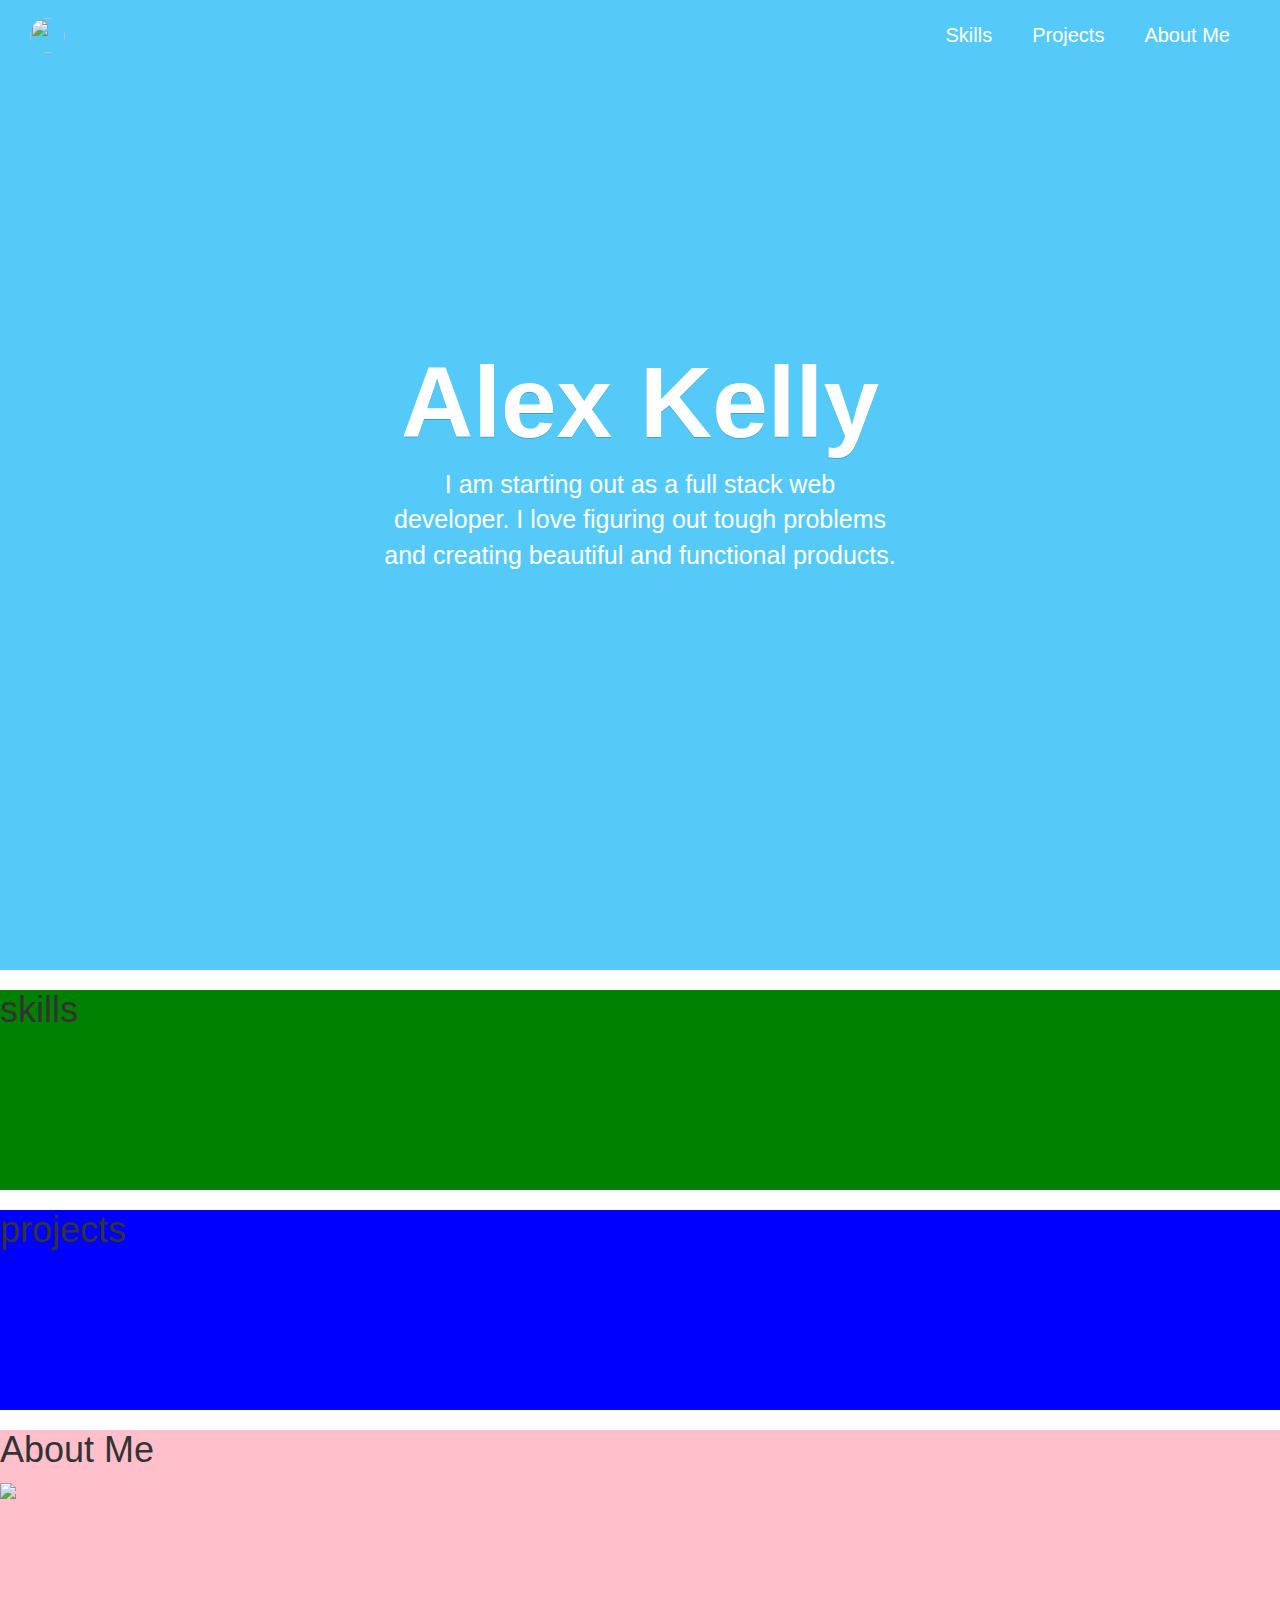
==== home/index.html @ dbb7cc50 "Updated navbar and started on about section" ====
<!DOCTYPE html>
<html>
<head>
  <meta charset="utf-8">
  <title>Portfolio - Alex Kelly</title>
  <link rel="stylesheet" href="https://use.fontawesome.com/releases/v5.3.1/css/all.css" integrity="sha384-mzrmE5qonljUremFsqc01SB46JvROS7bZs3IO2EmfFsd15uHvIt+Y8vEf7N7fWAU" crossorigin="anonymous">
  <link rel="stylesheet" href="https://maxcdn.bootstrapcdn.com/bootstrap/3.3.7/css/bootstrap.min.css">
  <link rel="stylesheet" href="css/style.css">
  <meta name="profile" content="Alex Kelly - Web Developer">
</head>
<body>
  <div class="navbar-wagon">
    <a href="#about" class="navbar-wagon-brand">
      <img src="https://avatars0.githubusercontent.com/u/39766475?s=88&v=4" class="avatar dropdown-toggle">
    </a>
    <!-- Right Navigation -->
    <div class="navbar-wagon-right hidden-xs hidden-sm">
        <a href="#skills" class="navbar-wagon-item navbar-wagon-link">Skills</a>
        <a href="#projects" class="navbar-wagon-item navbar-wagon-link">Projects</a>
        <a href="#about" class="navbar-wagon-item navbar-wagon-link">About Me</a>
    </div>
  </div>
    <div class="banner" >
      <div class="banner-content">
        <h1>Alex Kelly</h1>
        <p>I am starting out as a full stack web developer. I love figuring out tough problems and creating beautiful and functional products.</p>
      </div>
      <div class="social-links">
        <div class="social-link">
          <a target="_blank" href="https://github.com/alexkelly51" class="icon-white">
            <i class="fab fa-github""></i>
          </a>
        </div>
        <div class="social-link">
          <a target="_blank" href="https://www.linkedin.com/in/bzzagent/" class="icon-white">
            <i class="fab fa-linkedin-in"></i>
          </a>
        </div>
        <div class="social-link">
          <a target="_blank" href="https://twitter.com/Alex_M_Kelly" class="icon-white">
            <i class="fab fa-twitter"></i>
          </a>
        </div>
      </div>
    </div>



    <div class="skills-section" id="skills">
    <h1> skills</h1>
    </div>


    <div class="projects" id="projects">
    <h1>projects</h1>
    </div>


    <div class="about" id="about">
      <div>
        <h1>About Me</h1>
        <img src="https://avatars0.githubusercontent.com/u/39766475?s=88&v=4" class="avatar dropdown-toggle">
        <p>

        </p>
      </div>
    </div>
  </body>
</html>
---- home/css/style.css ----
@import url("components/banner.css");
@import url("components/navbar.css");
@import url("layouts/links.css");
@import url("layouts/projects.css");
@import url("layouts/about.css");


body {
  margin: 0;
  margin-bottom: 100px;
  font-family: 'Varela Round', sans-serif;
}
.text-center {
  text-align: center;
}
.container {
  max-width: 1000px;
  margin: 50px auto;
}
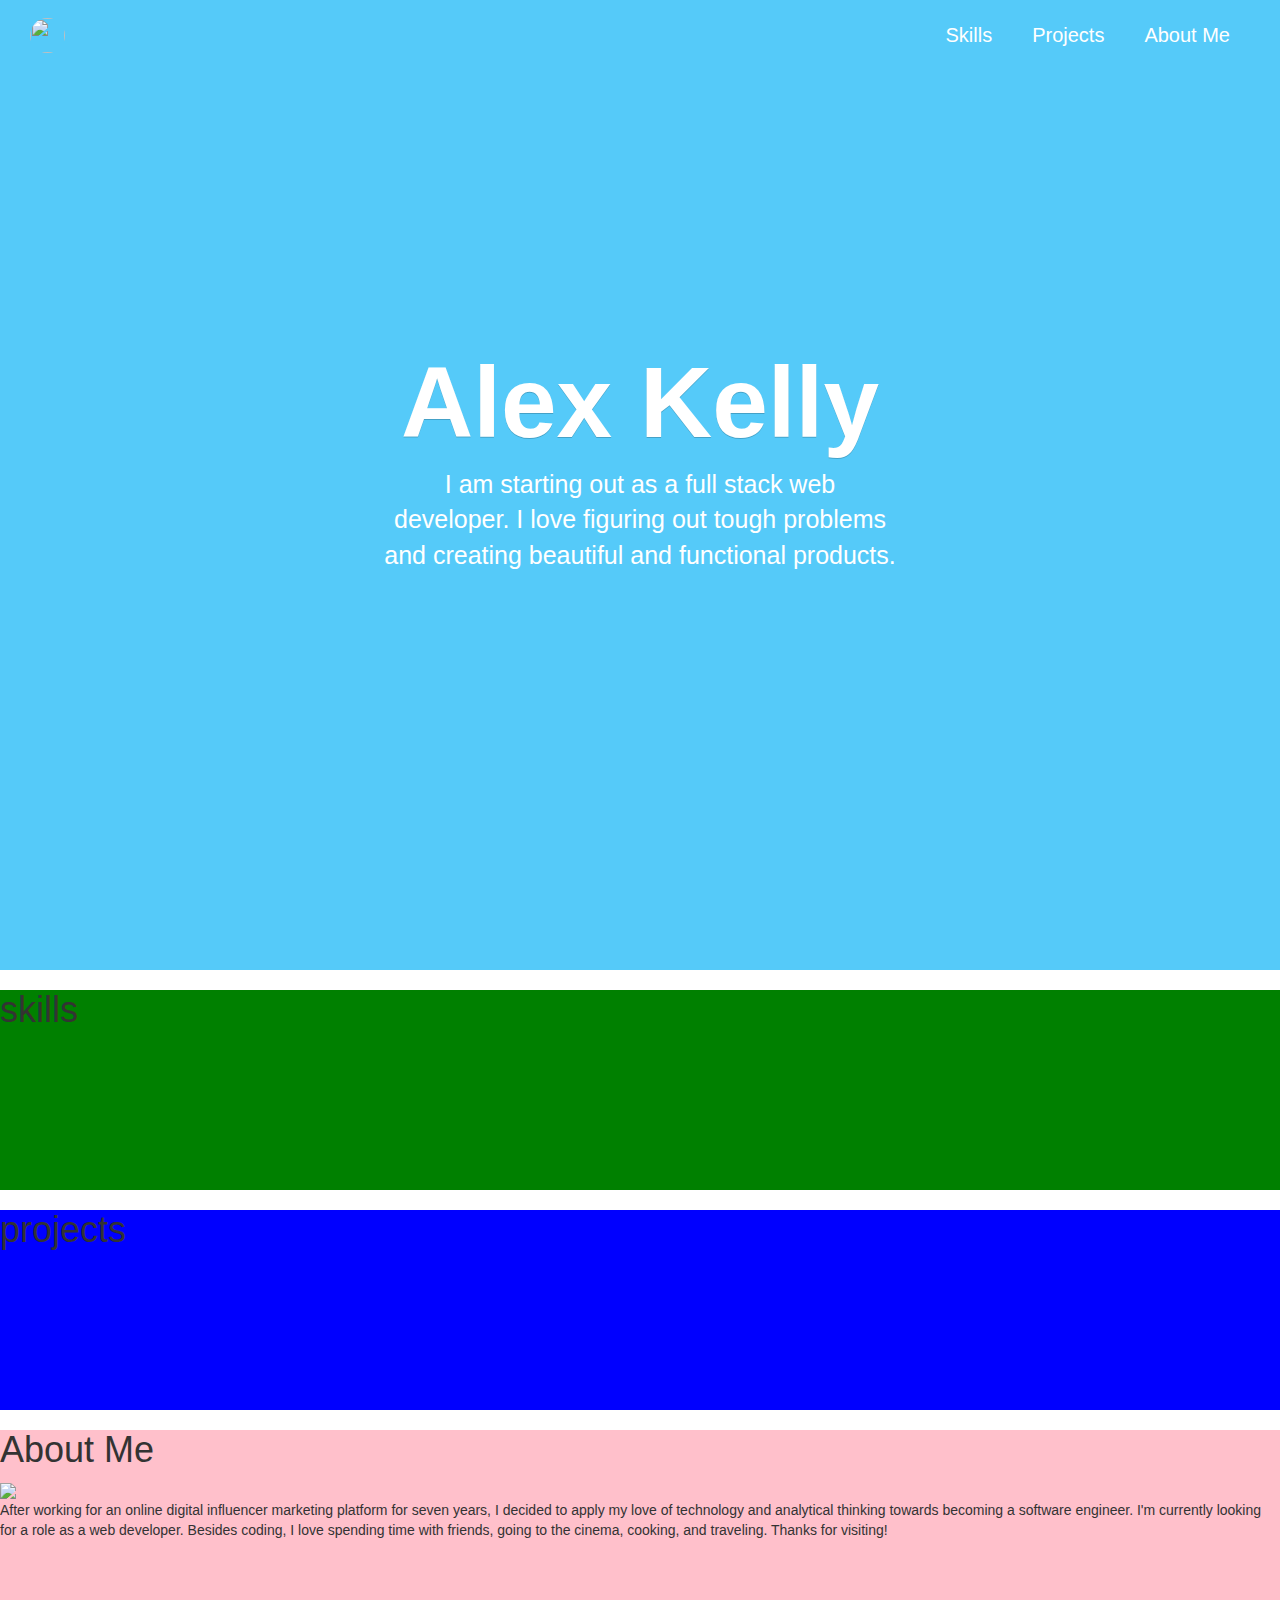
==== commit 45694fdc: "updated about me section" ====
--- a/home/index.html
+++ b/home/index.html
@@ -61,7 +61,11 @@
         <h1>About Me</h1>
         <img src="https://avatars0.githubusercontent.com/u/39766475?s=88&v=4" class="avatar dropdown-toggle">
         <p>
+          After working for an online digital influencer marketing platform for seven years, I decided to apply my love of technology and analytical thinking towards becoming a software engineer. I'm currently looking for a role as a web developer.
 
+          Besides coding, I love spending time with friends, going to the cinema, cooking, and traveling.
+
+          Thanks for visiting!
         </p>
       </div>
     </div>
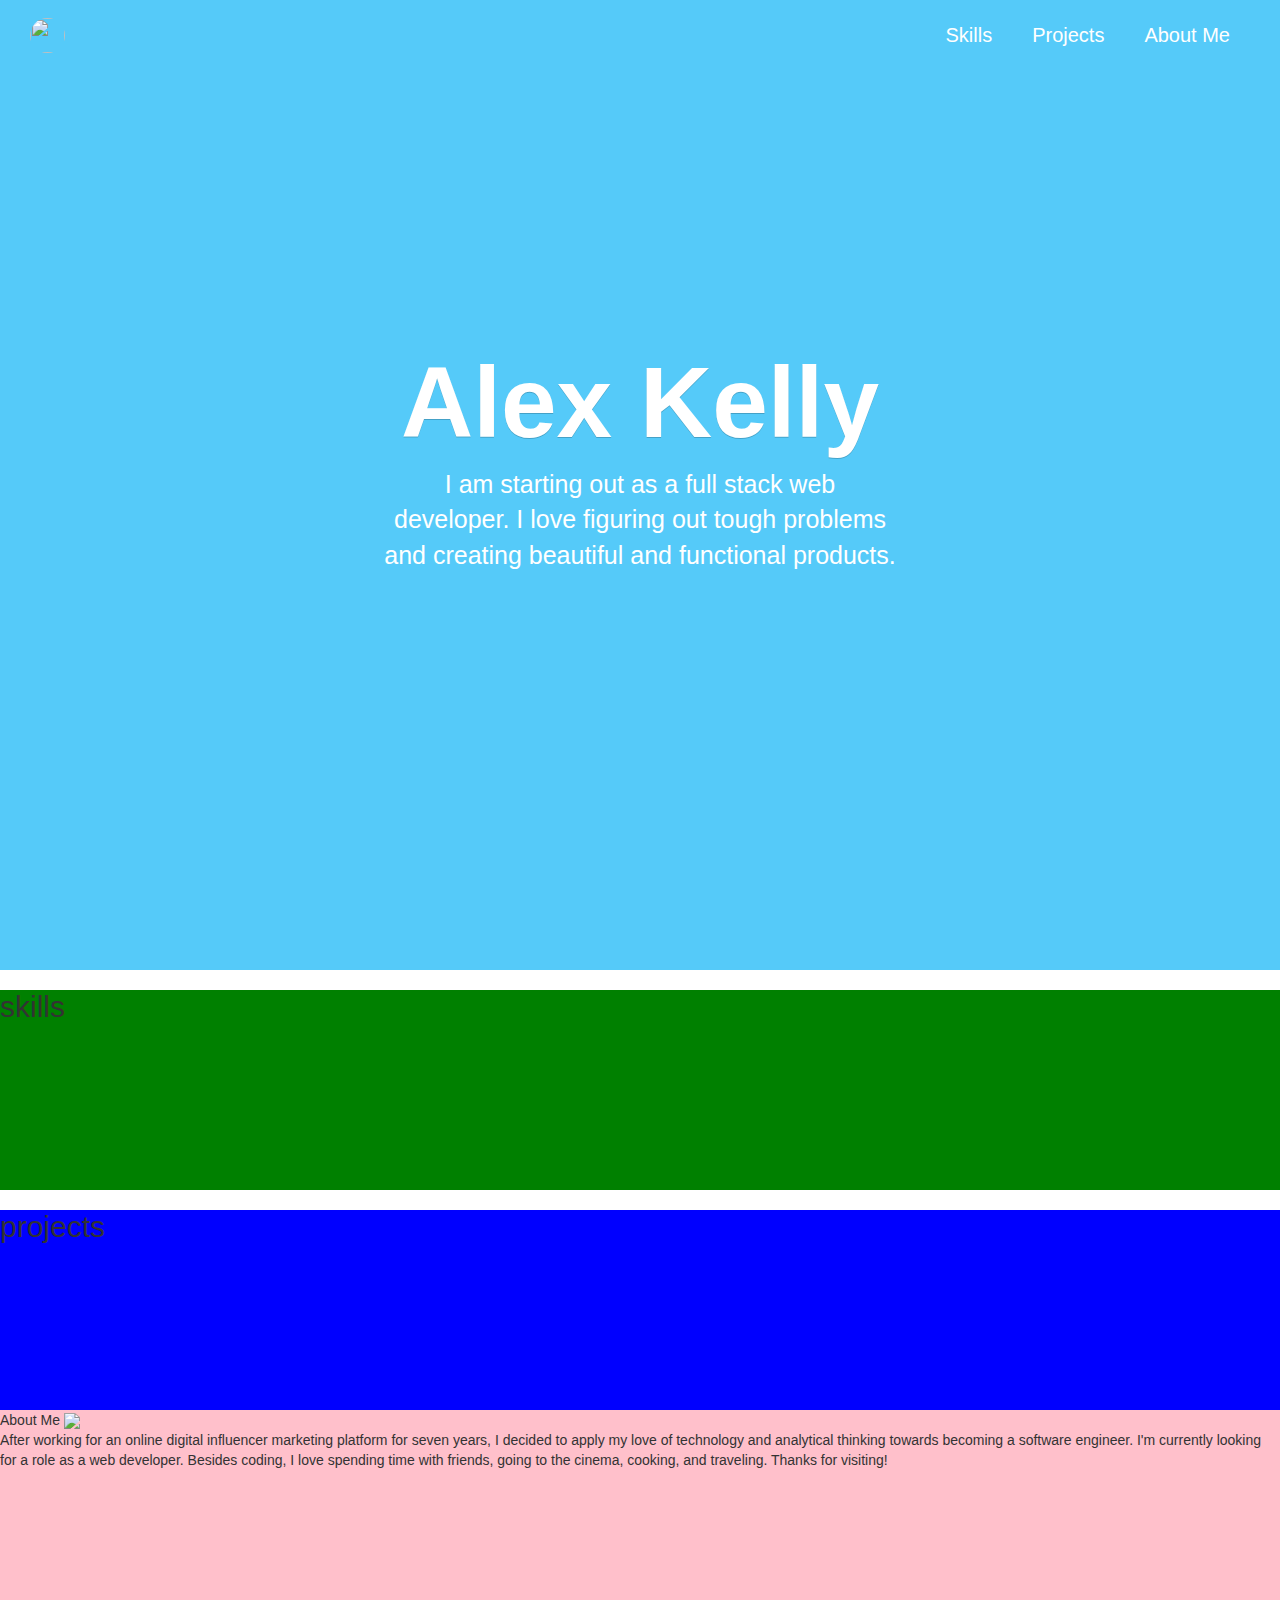
==== commit 7c3b7e82: "chose just one h1 title and made all other text h2 or below" ====
--- a/home/index.html
+++ b/home/index.html
@@ -47,18 +47,18 @@
 
 
     <div class="skills-section" id="skills">
-    <h1> skills</h1>
+    <h2> skills</h2>
     </div>
 
 
     <div class="projects" id="projects">
-    <h1>projects</h1>
+    <h2>projects</h2>
     </div>
 
 
     <div class="about" id="about">
       <div>
-        <h1>About Me</h1>
+        <h12>About Me</h2>
         <img src="https://avatars0.githubusercontent.com/u/39766475?s=88&v=4" class="avatar dropdown-toggle">
         <p>
           After working for an online digital influencer marketing platform for seven years, I decided to apply my love of technology and analytical thinking towards becoming a software engineer. I'm currently looking for a role as a web developer.
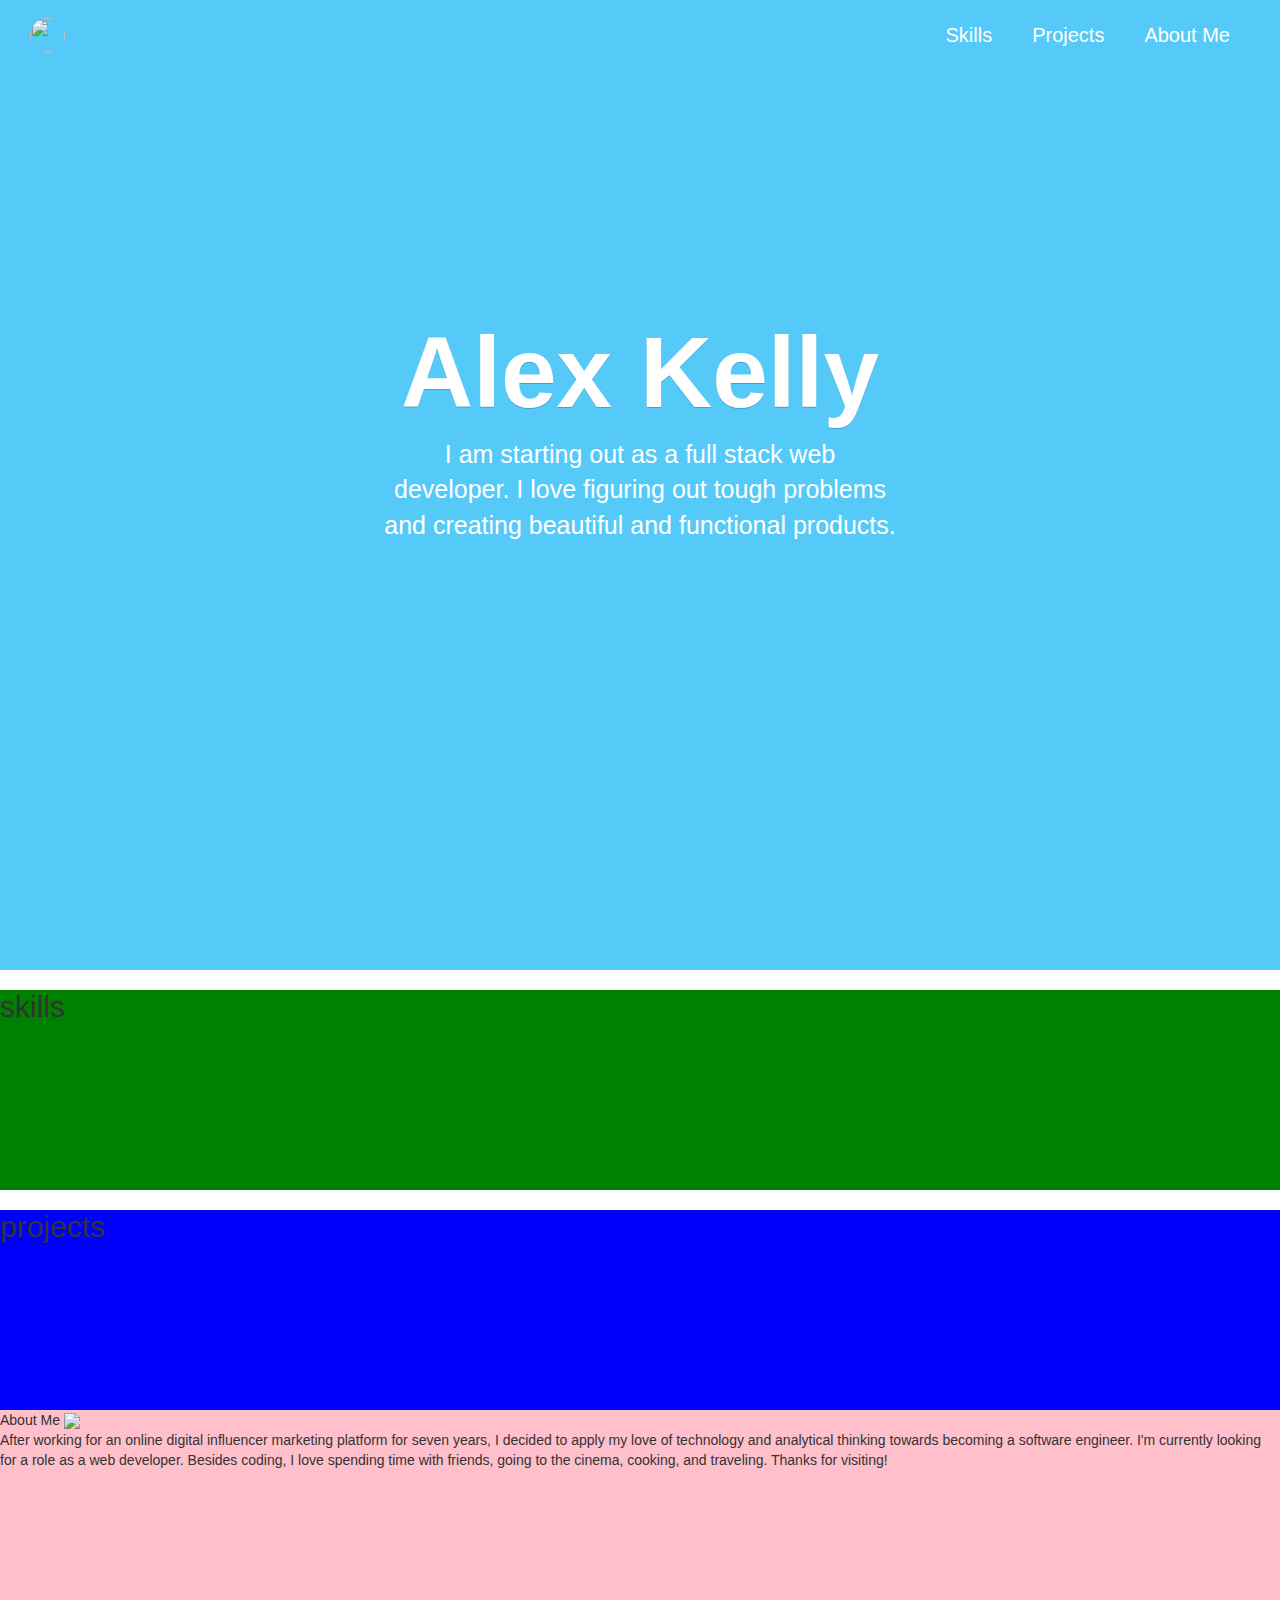
==== commit bf0cabb7: "link hovers and changed social links to a ul"" ====
--- a/home/index.html
+++ b/home/index.html
@@ -26,7 +26,28 @@
         <p>I am starting out as a full stack web developer. I love figuring out tough problems and creating beautiful and functional products.</p>
       </div>
       <div class="social-links">
-        <div class="social-link">
+        <ul class="list-inline">
+          <li>
+            <a target="_blank" href="https://github.com/alexkelly51">
+              <i class="fab fa-github""></i>
+            </a>
+          </li>
+          <li>
+            <a target="_blank" href="https://www.linkedin.com/in/bzzagent/">
+              <i class="fab fa-linkedin-in"></i>
+            </a>
+          </li>
+          <li>
+            <a target="_blank" href="https://twitter.com/Alex_M_Kelly" >
+              <i class="fab fa-twitter"></i>
+            </a>
+          </li>
+        </ul>
+
+
+
+
+        <!-- <div class="social-link">
           <a target="_blank" href="https://github.com/alexkelly51" class="icon-white">
             <i class="fab fa-github""></i>
           </a>
@@ -40,10 +61,9 @@
           <a target="_blank" href="https://twitter.com/Alex_M_Kelly" class="icon-white">
             <i class="fab fa-twitter"></i>
           </a>
-        </div>
+        </div> -->
       </div>
     </div>
-
 
 
     <div class="skills-section" id="skills">
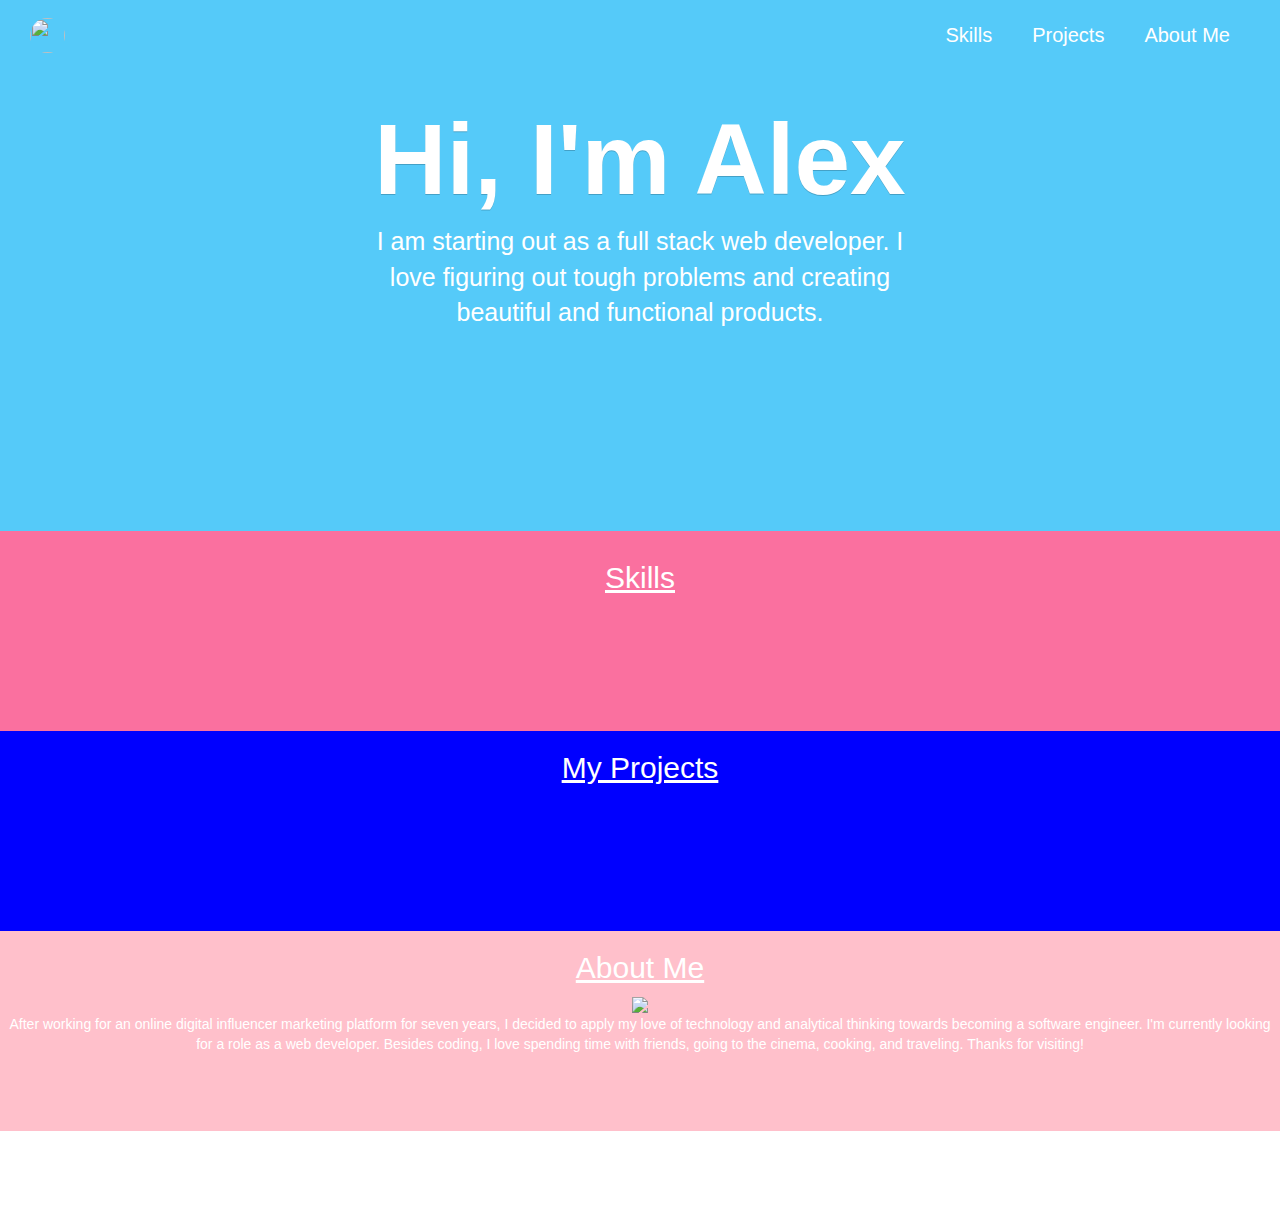
==== commit cba1390c: "tidying up naming conventions and folder structure, drying up code" ====
--- a/home/index.html
+++ b/home/index.html
@@ -22,7 +22,7 @@
   </div>
     <div class="banner" >
       <div class="banner-content">
-        <h1>Alex Kelly</h1>
+        <h1>Hi, I'm Alex</h1>
         <p>I am starting out as a full stack web developer. I love figuring out tough problems and creating beautiful and functional products.</p>
       </div>
       <div class="social-links">
@@ -43,42 +43,27 @@
             </a>
           </li>
         </ul>
-
-
-
-
-        <!-- <div class="social-link">
-          <a target="_blank" href="https://github.com/alexkelly51" class="icon-white">
-            <i class="fab fa-github""></i>
-          </a>
-        </div>
-        <div class="social-link">
-          <a target="_blank" href="https://www.linkedin.com/in/bzzagent/" class="icon-white">
-            <i class="fab fa-linkedin-in"></i>
-          </a>
-        </div>
-        <div class="social-link">
-          <a target="_blank" href="https://twitter.com/Alex_M_Kelly" class="icon-white">
-            <i class="fab fa-twitter"></i>
-          </a>
-        </div> -->
       </div>
     </div>
 
 
-    <div class="skills-section" id="skills">
-    <h2> skills</h2>
+    <div class="skills section">
+      <div class="skills-content">
+        <h2>Skills</h2>
+      </div>
     </div>
 
 
-    <div class="projects" id="projects">
-    <h2>projects</h2>
+    <div class="projects section">
+      <div class="projects-content">
+        <h2>My Projects</h2>
+      </div>
     </div>
 
 
-    <div class="about" id="about">
-      <div>
-        <h12>About Me</h2>
+    <div class="about section">
+      <div class="about-content">
+        <h2>About Me</h2>
         <img src="https://avatars0.githubusercontent.com/u/39766475?s=88&v=4" class="avatar dropdown-toggle">
         <p>
           After working for an online digital influencer marketing platform for seven years, I decided to apply my love of technology and analytical thinking towards becoming a software engineer. I'm currently looking for a role as a web developer.
--- a/home/css/style.css
+++ b/home/css/style.css
@@ -1,5 +1,7 @@
 @import url("components/banner.css");
 @import url("components/navbar.css");
+@import url("components/social_links.css");
+@import url("components/cards.css");
 @import url("layouts/links.css");
 @import url("layouts/projects.css");
 @import url("layouts/about.css");
@@ -10,11 +12,17 @@
   margin-bottom: 100px;
   font-family: 'Varela Round', sans-serif;
 }
-.text-center {
-  text-align: center;
-}
+
 .container {
   max-width: 1000px;
   margin: 50px auto;
 }
 
+h1, h2, p {
+  color: white;
+  text-align: center;
+}
+
+h2 {
+  text-decoration: underline;
+}
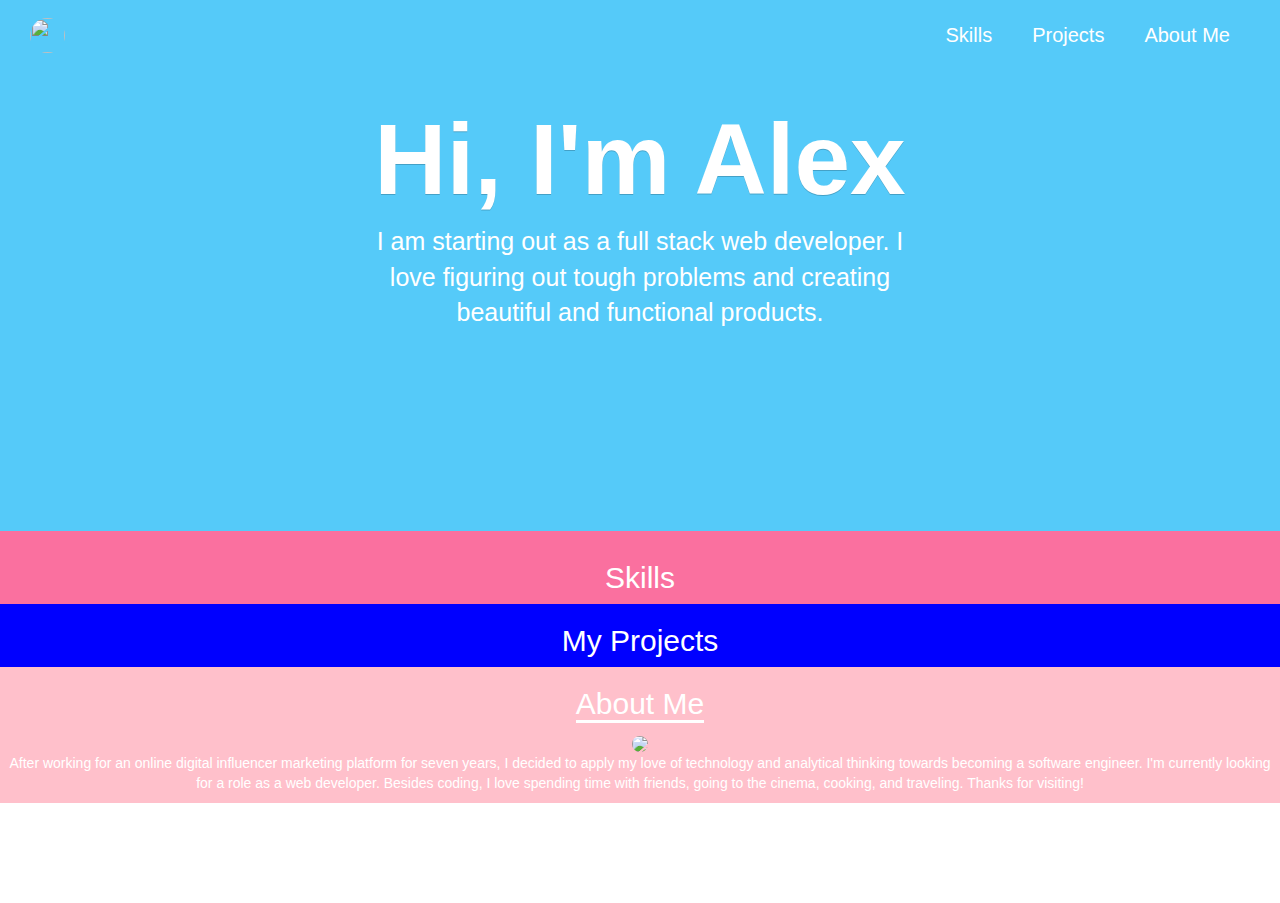
==== commit 58474a27: "added underlines on headers and checked flexboxes" ====
--- a/home/index.html
+++ b/home/index.html
@@ -63,15 +63,17 @@
 
     <div class="about section">
       <div class="about-content">
-        <h2>About Me</h2>
-        <img src="https://avatars0.githubusercontent.com/u/39766475?s=88&v=4" class="avatar dropdown-toggle">
-        <p>
-          After working for an online digital influencer marketing platform for seven years, I decided to apply my love of technology and analytical thinking towards becoming a software engineer. I'm currently looking for a role as a web developer.
+        <h2 class="section-header">About Me</h2>
+        <div class="other-content">
+          <img src="https://avatars0.githubusercontent.com/u/39766475?s=88&v=4" class="avatar">
+          <p>
+            After working for an online digital influencer marketing platform for seven years, I decided to apply my love of technology and analytical thinking towards becoming a software engineer. I'm currently looking for a role as a web developer.
 
-          Besides coding, I love spending time with friends, going to the cinema, cooking, and traveling.
+            Besides coding, I love spending time with friends, going to the cinema, cooking, and traveling.
 
-          Thanks for visiting!
-        </p>
+            Thanks for visiting!
+          </p>
+        </div>
       </div>
     </div>
   </body>
--- a/home/css/style.css
+++ b/home/css/style.css
@@ -2,9 +2,11 @@
 @import url("components/navbar.css");
 @import url("components/social_links.css");
 @import url("components/cards.css");
+@import url("components/avatar.css");
 @import url("layouts/links.css");
 @import url("layouts/projects.css");
 @import url("layouts/about.css");
+
 
 
 body {
@@ -24,5 +26,10 @@
 }
 
 h2 {
-  text-decoration: underline;
+  /*border-bottom: 3px white solid;*/
 }
+
+.section-header {
+  display:inline-block;
+  border-bottom: 3px white solid;
+}
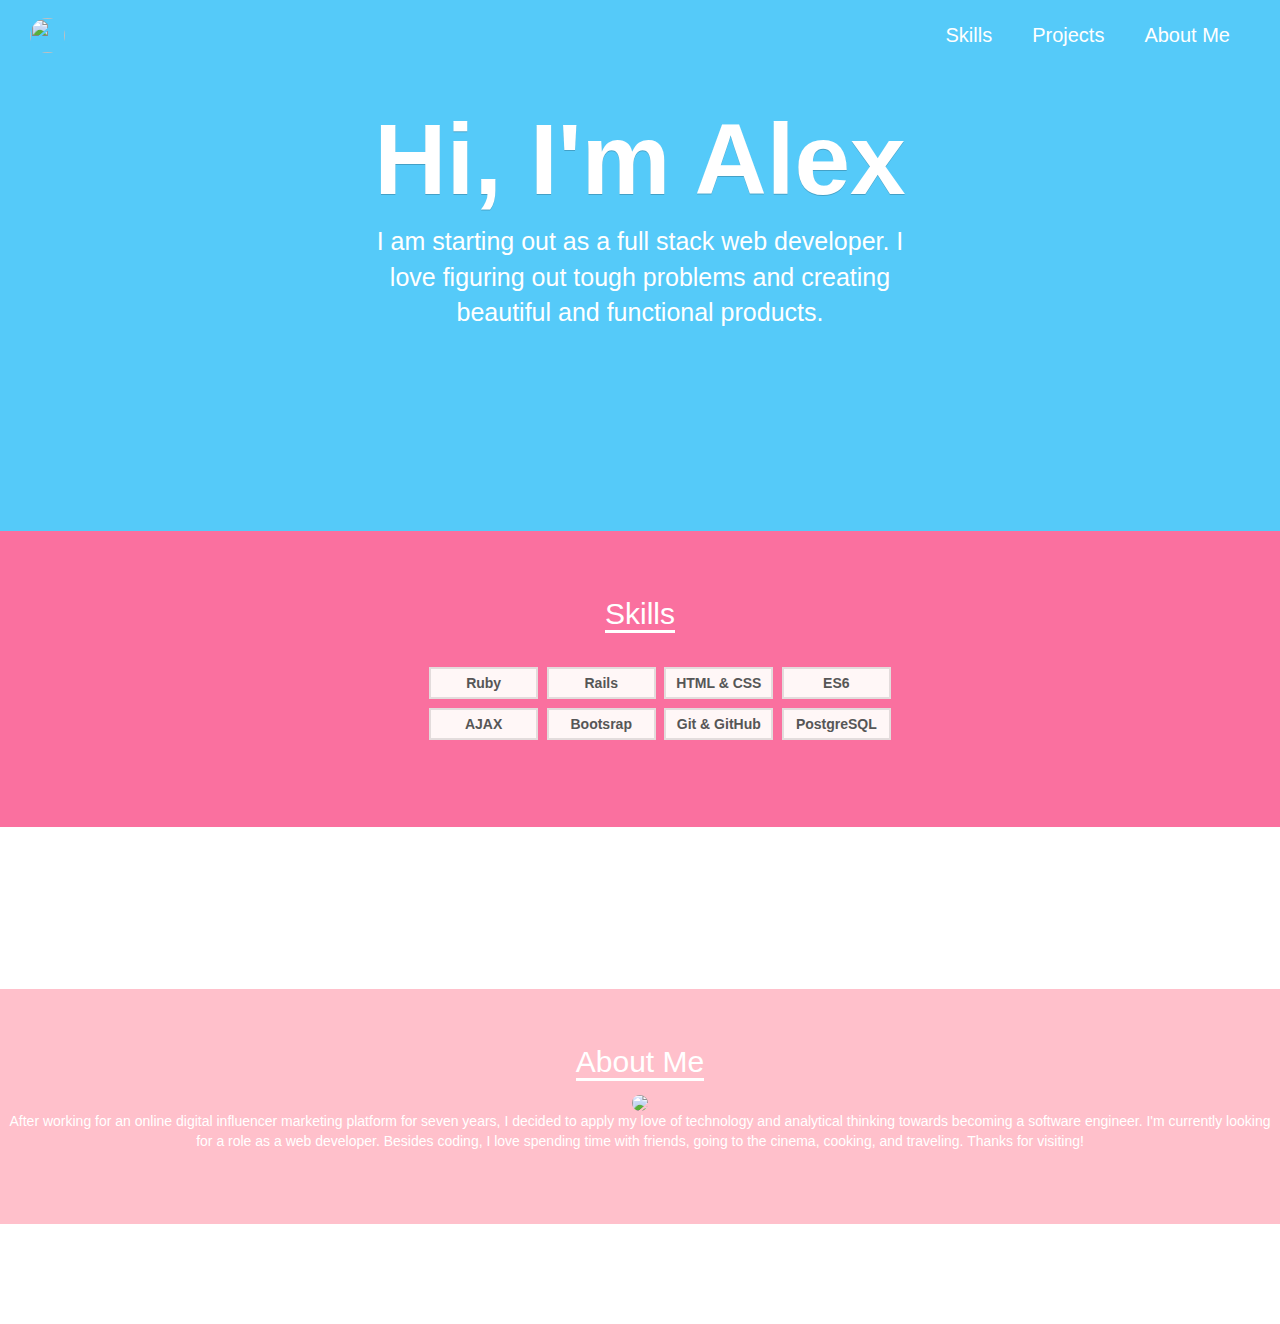
==== commit 159632b4: "added in skills cards" ====
--- a/home/index.html
+++ b/home/index.html
@@ -49,7 +49,19 @@
 
     <div class="skills section">
       <div class="skills-content">
-        <h2>Skills</h2>
+        <h2 class="section-header">Skills</h2>
+        <div class="other-content">
+          <ul class="mini-card">
+            <li>Ruby</li>
+            <li>Rails</li>
+            <li>HTML & CSS</li>
+            <li>ES6</li>
+            <li>AJAX</li>
+            <li>Bootsrap</li>
+            <li>Git & GitHub</li>
+            <li>PostgreSQL</li>
+          </ul>
+        </div>
       </div>
     </div>
 
--- a/home/css/style.css
+++ b/home/css/style.css
@@ -3,6 +3,7 @@
 @import url("components/social_links.css");
 @import url("components/cards.css");
 @import url("components/avatar.css");
+@import url("components/mini-card.css");
 @import url("layouts/links.css");
 @import url("layouts/projects.css");
 @import url("layouts/about.css");
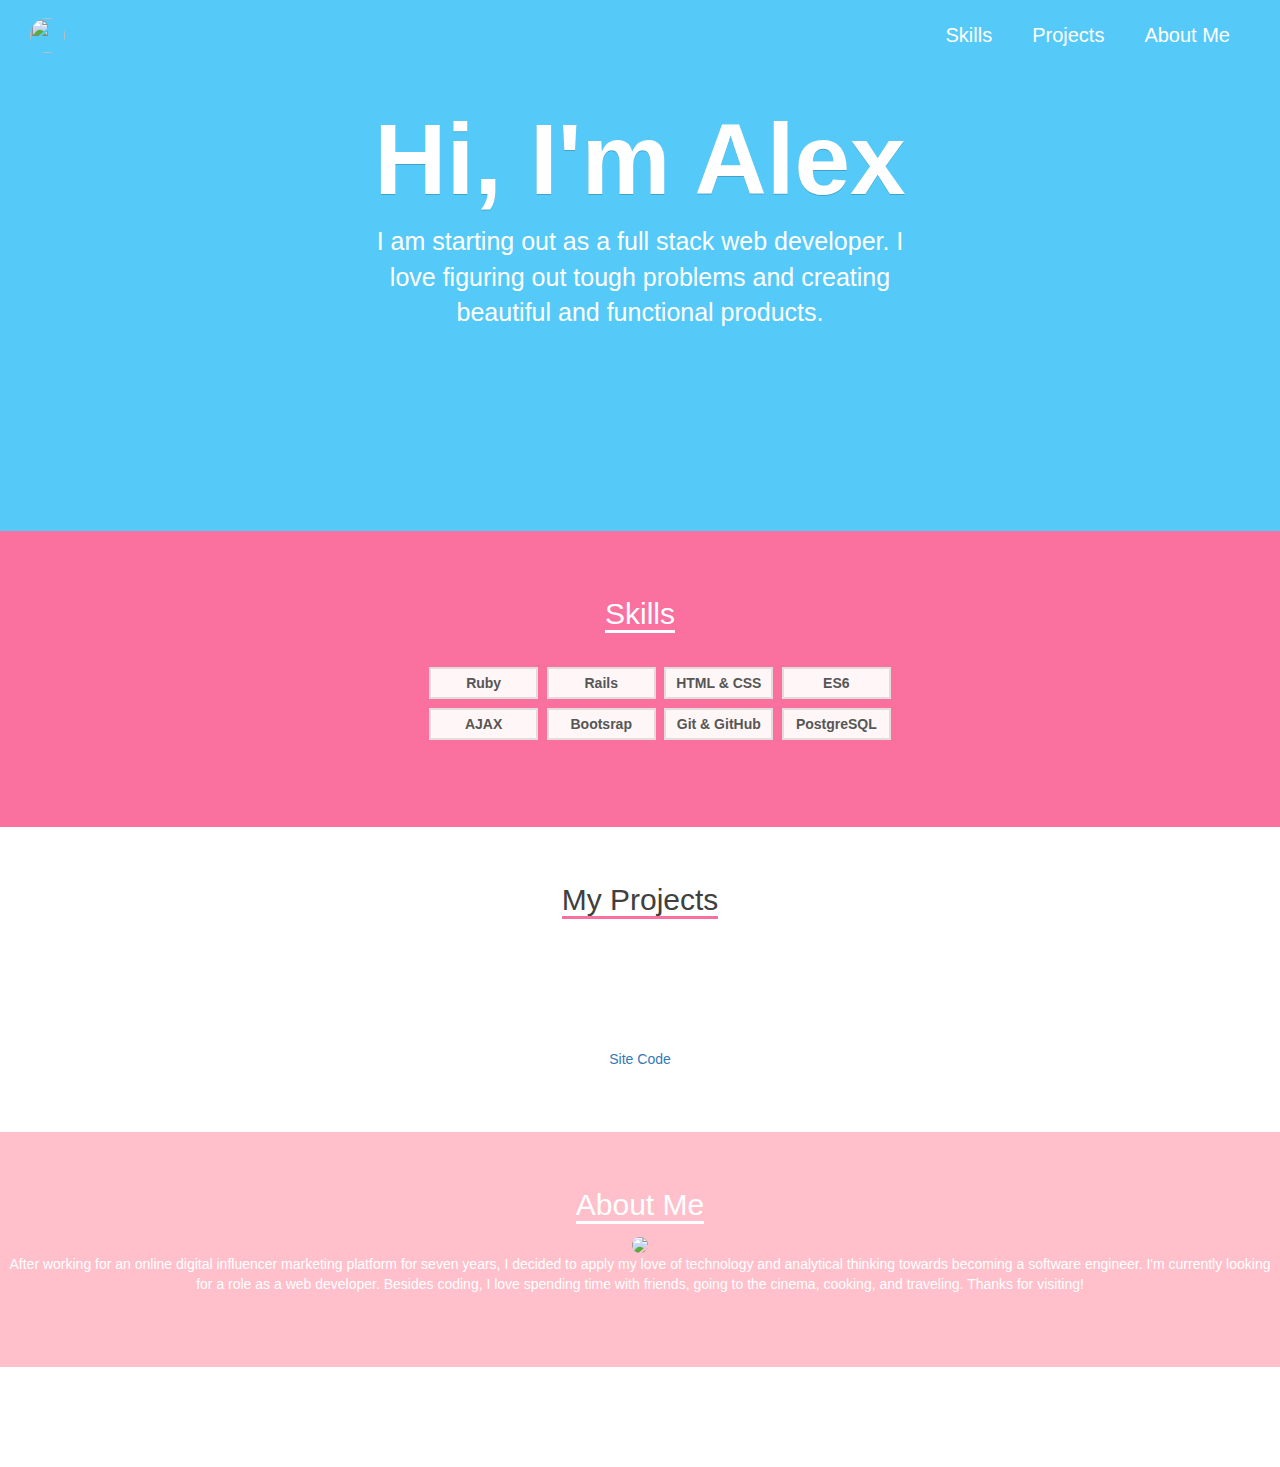
==== commit 7f9cdf96: "begun work on portfolio cards" ====
--- a/home/index.html
+++ b/home/index.html
@@ -68,7 +68,34 @@
 
     <div class="projects section">
       <div class="projects-content">
-        <h2>My Projects</h2>
+        <h2 class="section-header pink-underline">My Projects</h2>
+        <div class="projects-container">
+          <div class="project-card">
+            <div class="image-container">
+              <img src="">
+            </div>
+            <h1>Homework Monitor</h1>
+            <p>
+              A platform for teachers, parents and students to upload and share homework. Built in Ruby on Railsand hosted on Heroku. Built as part of a team of four for our Le Wagon final project.
+            </p>
+            <div class="link-container">
+              <a href="http://www.homeworkmonitor.co.uk/" target="_blank" rel="noopener noreferrer">Site</a>
+              <a href="https://github.com/johngould9487/homework-monitor" target="_blank" rel="noopener noreferrer">Code</a>
+            </div>
+          </div>
+          <div class="project-card">
+
+          </div>
+          <div class="project-card">
+
+          </div>
+          <div class="project-card">
+
+          </div>
+          <div class="project-card">
+
+          </div>
+        </div>
       </div>
     </div>
 
--- a/home/css/style.css
+++ b/home/css/style.css
@@ -30,7 +30,4 @@
   /*border-bottom: 3px white solid;*/
 }
 
-.section-header {
-  display:inline-block;
-  border-bottom: 3px white solid;
-}
+
